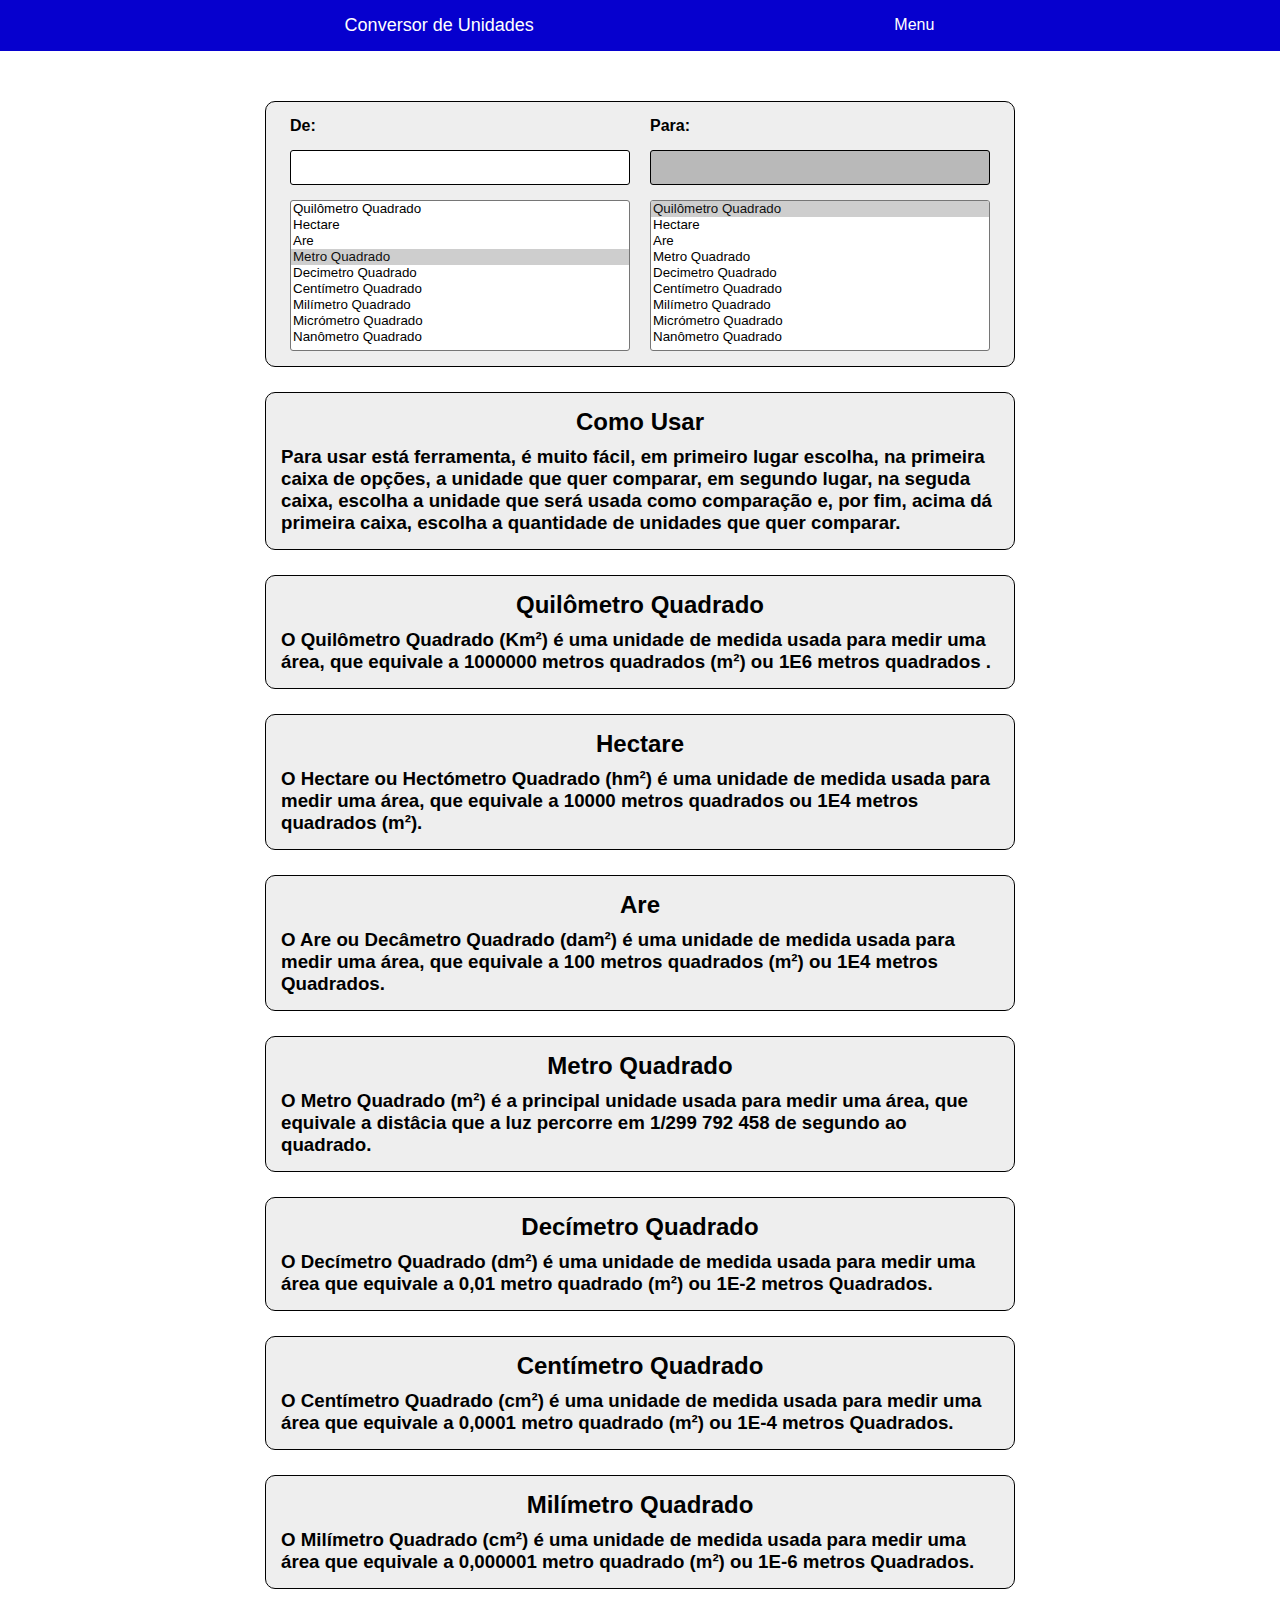
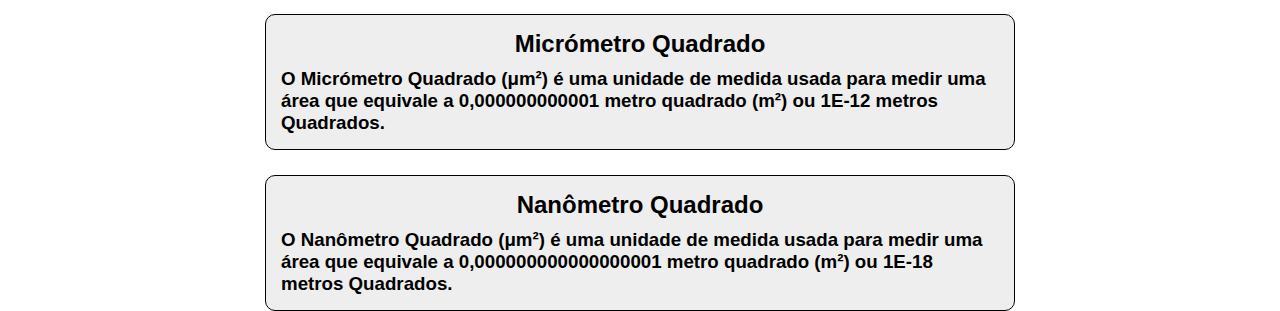
==== area.html @ be5b8246 "Add files via upload" ====
<!DOCTYPE html>
<html lang="pt-br">
    <head>
        <meta charset="UTF-8">
        <meta http-equiv="X-UA-Compatible" content="IE=edge">
        <meta name="viewport" content="width=device-width, initial-scale=1.0">
        <link rel="stylesheet" href="./style3.css">
        <title>Conversor de Medidas - Área</title>
    </head>
    <body>
        <header>
            <nav class="navbar">
                <a href="index.html" id="dominio-principal">Conversor de Unidades</a>
                <div class="dropdown">
                    <div class="ajeita-navbar">
                        <button onclick="dropdown()" class="dropbtn">Menu</button>
                    </div>
                    <div id="myDropdown" class="dropdown-content">
                        <div class="ajeita-navbar">
                            <a href="index.html">Distância</a>
                            <a href="peso.html">Peso</a>
                            <a href="area.html">Área</a>
                            <a href="">Volume (em construção)</a>
                            <a href="">Temperatura (em construção)</a>
                            <a href="">Tempo (em construção)</a>
                            <a href="">Dados (em construção)</a>
                        </div>
                    </div>
                </div>
            </nav>
        </header>
        <div class="container-secundario">
            <div class="div-para-alinhar">
                <div class="div-para-alinhar-item">
                    <h1>De:</h1>
                    <input id="input-um">
                    <select id="select-medida-para-comparar" size="20">
                        <option value="1000000000000000000000000">Quilômetro Quadrado</option>
                        <option value="10000000000000000000000">Hectare</option>
                        <option value="100000000000000000000">Are</option>
                        <option selected value="1000000000000000000">Metro Quadrado</option>
                        <option value="10000000000000000">Decimetro Quadrado</option>
                        <option value="100000000000000">Centímetro Quadrado</option>
                        <option value="1000000000000">Milímetro Quadrado</option>
                        <option value="1000000">Micrómetro Quadrado</option>
                        <option value="1">Nanômetro Quadrado</option>
                    </select>
                </div>
                <div class="div-para-alinhar-item">
                    <h1>Para:</h1>
                    <input id="input-dois">
                    <select id="select-medida-para-comparacao" size="20">
                        <option selected value="1000000000000000000000000">Quilômetro Quadrado</option>
                        <option value="10000000000000000000000">Hectare</option>
                        <option value="100000000000000000000">Are</option>
                        <option value="1000000000000000000">Metro Quadrado</option>
                        <option value="10000000000000000">Decimetro Quadrado</option>
                        <option value="100000000000000">Centímetro Quadrado</option>
                        <option value="1000000000000">Milímetro Quadrado</option>
                        <option value="1000000">Micrómetro Quadrado</option>
                        <option value="1">Nanômetro Quadrado</option>
                    </select>
                </div>
            </div>
            <div id="div-para-result">
            </div>     
        </div>

        <div class="container-secundario-info">
            <div class="div-para-centralizar">
                <h2>Como Usar</h2>
            </div>
            <h3>
                Para usar está ferramenta, é muito fácil, em primeiro lugar escolha, na primeira caixa de opções,
                a unidade que quer comparar, em segundo lugar, na seguda caixa, escolha a  unidade que será usada 
                como comparação e, por fim, acima dá primeira caixa, escolha a quantidade de unidades que quer comparar.
            </h3>
        </div>

        <div class="container-secundario-info">
            <div class="div-para-centralizar">
                <h2>Quilômetro Quadrado</h2>
            </div>
            <h3>
                O Quilômetro Quadrado (Km²) é uma unidade de medida usada para medir uma área, que equivale a 1000000 metros quadrados (m²) 
                ou 1E6 metros quadrados .
            </h3>
        </div>

        <div class="container-secundario-info">
            <div class="div-para-centralizar">
                <h2>Hectare</h2>
            </div>
            <h3>
                O Hectare ou Hectómetro Quadrado (hm²) é uma unidade de medida usada para medir uma área, que equivale a 10000 metros quadrados 
                ou 1E4 metros quadrados (m²).
            </h3>
        </div> 

        <div class="container-secundario-info">
            <div class="div-para-centralizar">
                <h2>Are</h2>
            </div>
            <h3>
                O Are ou Decâmetro Quadrado (dam²) é uma unidade de medida usada para medir uma área, que equivale a 100 metros quadrados (m²)
                ou 1E4 metros Quadrados.
            </h3>
        </div> 

        <div class="container-secundario-info">
            <div class="div-para-centralizar">
                <h2>Metro Quadrado</h2>
            </div>
            <h3>
                O Metro Quadrado (m²) é a principal unidade usada para medir uma área, que equivale a distâcia que a luz percorre
                 em 1/299 792 458 de segundo ao quadrado.
            </h3>
        </div> 

        <div class="container-secundario-info">
            <div class="div-para-centralizar">
                <h2>Decímetro Quadrado</h2>
            </div>
            <h3>
                O Decímetro Quadrado (dm²) é uma unidade de medida usada para medir uma área que equivale a 0,01 metro quadrado (m²) ou
                1E-2 metros Quadrados.
            </h3>
        </div>
        
        <div class="container-secundario-info">
            <div class="div-para-centralizar">
                <h2>Centímetro Quadrado</h2>
            </div>
            <h3>
                O Centímetro Quadrado (cm²) é uma unidade de medida usada para medir uma área que equivale a 0,0001 metro quadrado (m²) ou
                1E-4 metros Quadrados.
            </h3>
        </div> 

        <div class="container-secundario-info">
            <div class="div-para-centralizar">
                <h2>Milímetro Quadrado</h2>
            </div>
            <h3>
                O Milímetro Quadrado (cm²) é uma unidade de medida usada para medir uma área que equivale a 0,000001 metro quadrado (m²) ou
                1E-6 metros Quadrados.
            </h3>
        </div> 

        <div class="container-secundario-info">
            <div class="div-para-centralizar">
                <h2>Micrómetro Quadrado</h2>
            </div>
            <h3>
                O Micrómetro Quadrado (μm²) é uma unidade de medida usada para medir uma área que equivale a  0,000000000001 metro quadrado (m²) ou
                1E-12 metros Quadrados.
            </h3>
        </div> 
        
        <div class="container-secundario-info">
            <div class="div-para-centralizar">
                <h2>Nanômetro Quadrado</h2>
            </div>
            <h3>
                O Nanômetro Quadrado (μm²) é uma unidade de medida usada para medir uma área que equivale a 0,000000000000000001  metro quadrado (m²) ou
                1E-18 metros Quadrados.
            </h3>
        </div>

        <script src="./dropdown.js"></script>
        <script src="./script3.js"></script>
    </body>
</html>
---- style3.css ----
* {
    box-sizing: border-box;
    margin: 0px;
    padding: 0px;
}

body {
    font-family: arial;
    margin: 0;
    color:black;
}

/*navbar*/

.navbar {
    background: rgb(6, 0, 206);
    max-height: 55px;
    margin-bottom: 10px;
    position: sticky;
    font-size: 20x;
    z-index: 999;
    top: 0px;
    width: 100%;
    display: flex; 
    justify-content: space-evenly;
}

.navbar ul { 
    list-style: none;
    padding: 0;
}

.navbar ul li {
    display: inline;
}

.navbar ul li a {
    display: inline;
    color: white;
    text-decoration: none;
    padding: 15px;
    display: inline-block;
    
}

#dominio-principal {
    font-size: 18px;
    display: inline;
    color: white;
    text-decoration: none;
    padding: 15px;
    display: inline-block;
    margin-right:0 auto;
}

/* Ajeita navbar */

.ajeita-navbar {
    
    width:100%;
    margin:0 auto;
    display:block
}


/*Dropdown*/


.dropbtn {
    background-color: rgb(6, 0, 206);
    padding: 16px;
    font-size: 16px;
    border: none;
    cursor: pointer;
    z-index: 999;
    color: white;
}
  
.dropbtn:hover, .dropbtn:focus {
    background-color: rgb(6, 0, 206);
    z-index: 999;
}
  
.dropdown {
    position: relative;
    display: inline-block;
    z-index: 999;
}
  
.dropdown-content {
    display: none;
    position: absolute;
    background-color: rgb(238, 238, 238);
    min-width: 160px;
    box-shadow: 0px 8px 16px 0px rgba(0,0,0,0.2);
    z-index: 999;
    right: 12px;
}
  
.dropdown-content a {
    padding: 12px 16px;
    text-decoration: none;
    display: block; 
    z-index: 999;
    color: black;
}
  

.dropdown-content a:hover {background-color: #ddd;z-index: 999;}
  
  
.show {
    display:block;z-index: 999;
}

/* Container secundario */

.container-secundario {
    background-color: rgb(238, 238, 238);
    max-width: 750px;
    width: 100%;
    height: 100%;
    margin: auto;
    padding: 15px;
    margin-top: 50px;
    border: solid 1.5px black;
    border-radius: 10px;
}

.container-secundario h3 {
    font-size: 12px;
    margin-right: 10px;
}

.container-secundario select {
    margin-top: 15px;
    height: 30px;
    width: 340px;
    border-radius: 3px;
}

#h3-unidade-comparar {
    margin-top: 5px;
}

#h3-quantidade-medida {
    margin-top: 15px;
}

.container-secundario input {
    height: 30px;
    width: 100px;
}

/* Div para alinhar */


.div-para-alinhar {
    display:flex;
    flex-wrap: wrap;
    gap: 50px 20px;
    justify-content: center;
}

.div-para-alinhar h1 {
    margin-right: 50%;
    font-size: 16px;
    margin-bottom: 15px;
}

.div-para-alinhar-item {
    display: flex;
    flex-direction: column;
}

/* Inputs */

#input-um {
    width: 340px;
    height: 35px;
    border-radius: 3px;
    border-style: none;
    border: solid 1px black;
    font-size: 20px;
}

#input-dois {
    font-size: 20px;
    width: 340px;
    height: 35px;
    resize: none;
    background-color: rgb(185, 185, 185);
    border-style: none;
    border: solid 1px black;
    border-radius: 3px;
}

/* Select medida comparar */

#select-medida-para-comparar {
    height: 151px;
}
#select-medida-para-comparar option {
    display: block;
    white-space: nowrap;
    min-height: 1.2em;
    padding: 0px 2px 1px;
}

#select-medida-para-comparar option:target {
    background-color: rgb(206, 206, 206);
}

/* Select medida comparação */

#select-medida-para-comparacao {
    height: 151px;
}

#select-medida-para-comparacao option {
    display: block;
    white-space: nowrap;
    min-height: 1.2em;
    padding: 0px 2px 1px;
}

#select-medida-para-comparacao option:target {
    background-color: rgb(206, 206, 206);
}

/* Container secundario info */

.container-secundario-info {
    max-width: 750px;
    width: 100%;
    height: 100%;
    background-color: rgb(238, 238, 238);
    border: solid 1.5px black;
    margin: auto;
    padding: 15px;
    margin-top: 25px;
    border-radius: 10px;
}

/* Div para centralizar */

.div-para-centralizar {
    text-align: center;
   
}

.div-para-centralizar h2 {
    margin-bottom: 10px;
}
/* Result */

#div-para-result {
    text-align: center;
    margin: 0 auto;
}

.result {
    font-size: 12px;
    margin-top: 8%;

}

#result-error {
    color: red;
}

/* Responsividade */

@media(max-width:1200px){
    .container-secundario {
        max-width: 500px;
        width: 80%;
    }

    .container-secundario-info {
        max-width: 500px;
        width: 80%;
    }

    .div-para-alinhar {
        flex-wrap: wrap;
    }

    #input-um {
        width: 400px;
    }
    
    #input-dois {
        width: 400px;
    }

    #select-medida-para-comparacao {
        width: 400px;
        height: 40px;
        
    }

    #select-medida-para-comparar {
        width: 400px;
        height: 40px;
    }
}

@media(max-width:550px){

    #input-um {
        width: 240px;
    }
    
    #input-dois {
        width: 240px;
    }

    #select-medida-para-comparacao {
        width: 240px;
    }

    #select-medida-para-comparar {
        width: 240px;
    }
}
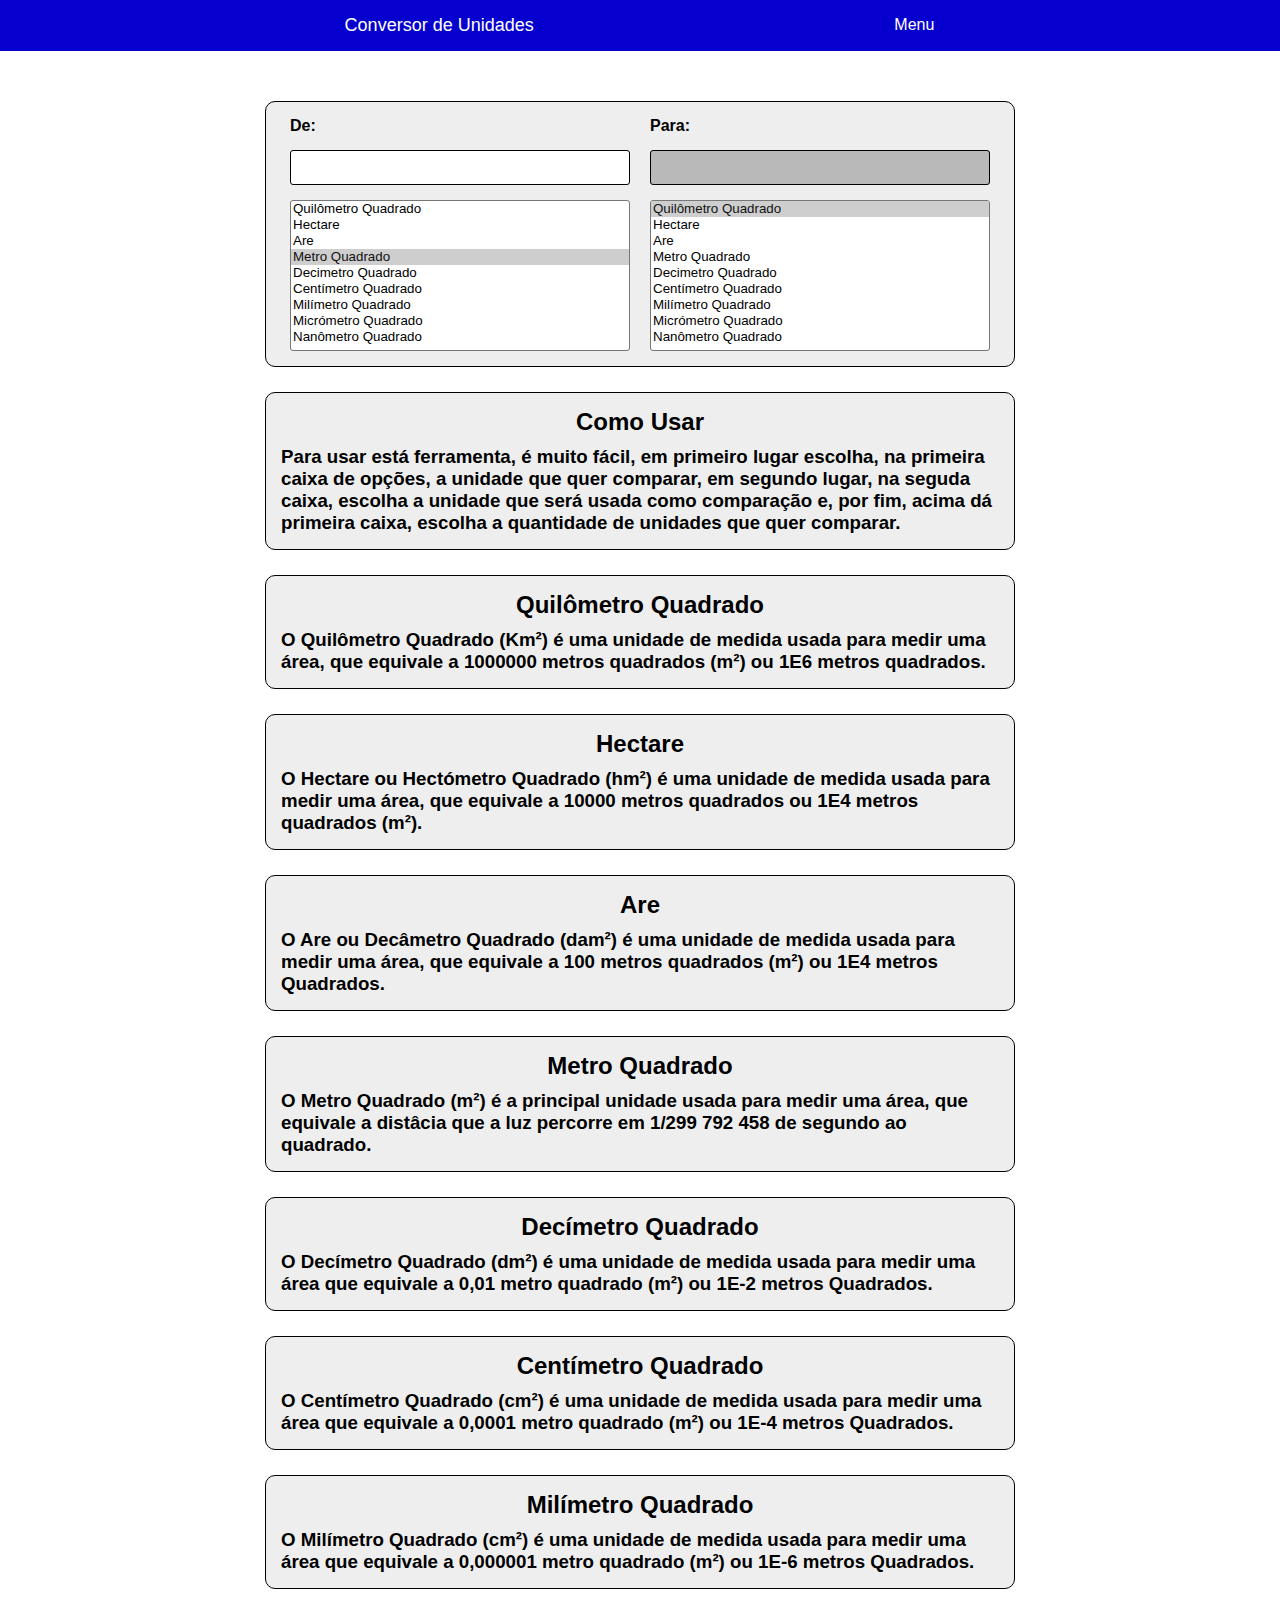
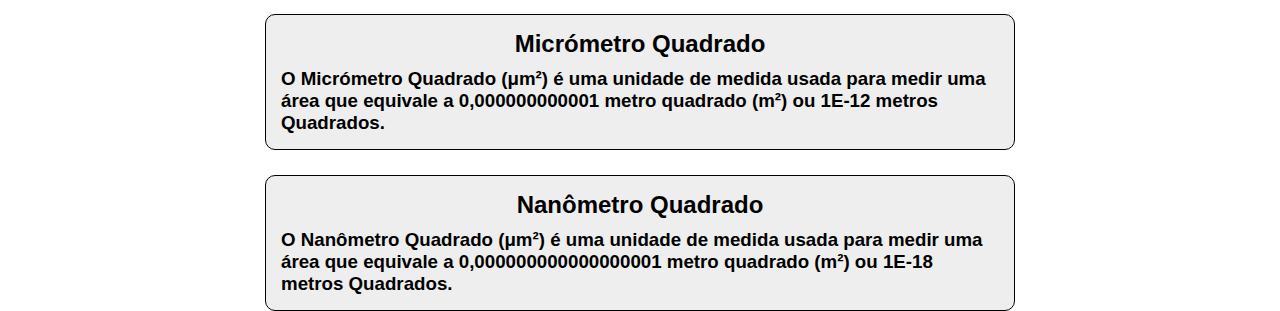
==== commit f12f3447: "Update area.html" ====
--- a/area.html
+++ b/area.html
@@ -20,7 +20,7 @@
                             <a href="index.html">Distância</a>
                             <a href="peso.html">Peso</a>
                             <a href="area.html">Área</a>
-                            <a href="">Volume (em construção)</a>
+                            <a href="volume.html">Volume</a>
                             <a href="">Temperatura (em construção)</a>
                             <a href="">Tempo (em construção)</a>
                             <a href="">Dados (em construção)</a>
@@ -83,7 +83,7 @@
             </div>
             <h3>
                 O Quilômetro Quadrado (Km²) é uma unidade de medida usada para medir uma área, que equivale a 1000000 metros quadrados (m²) 
-                ou 1E6 metros quadrados .
+                ou 1E6 metros quadrados.
             </h3>
         </div>
 
@@ -170,4 +170,4 @@
         <script src="./dropdown.js"></script>
         <script src="./script3.js"></script>
     </body>
-</html>+</html>
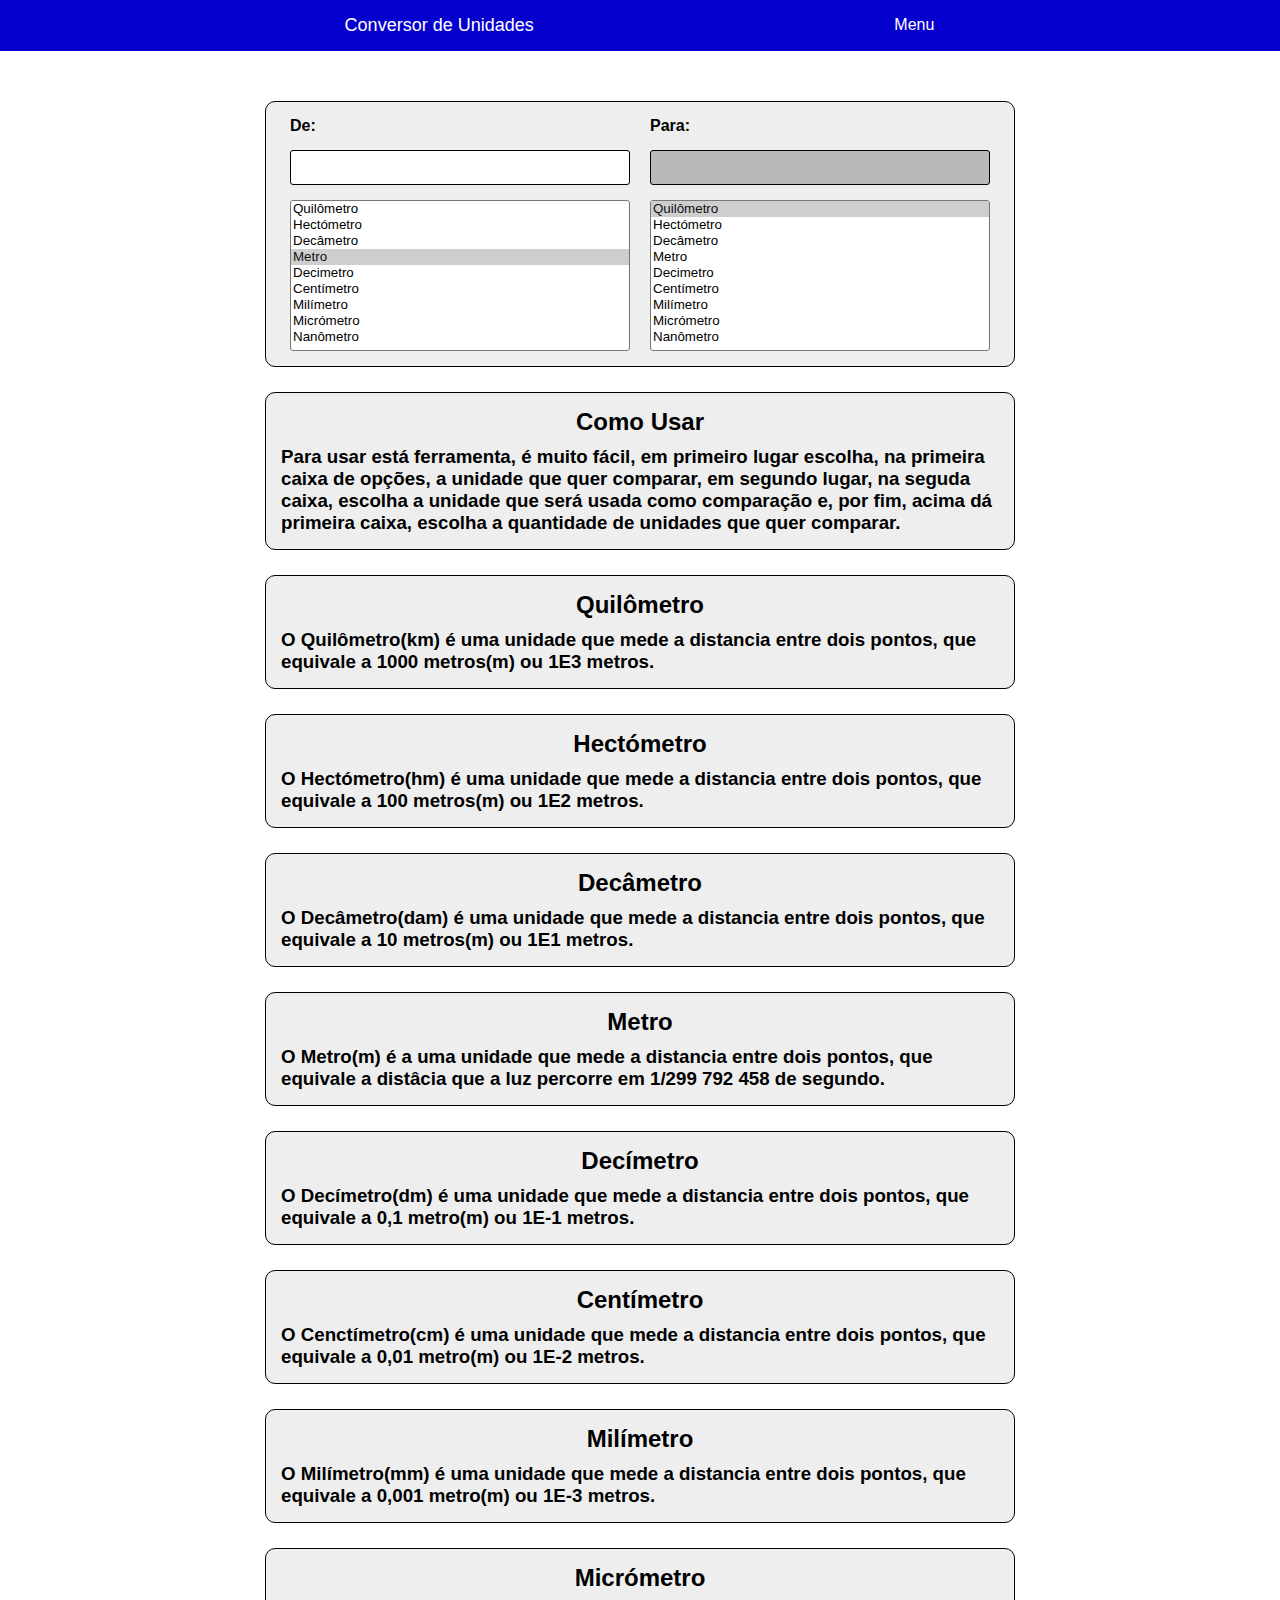
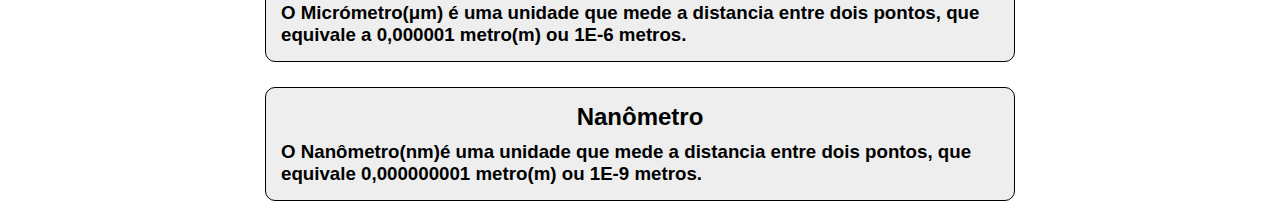
==== commit 50baf898: "Update area.html" ====
--- a/area.html
+++ b/area.html
@@ -4,8 +4,8 @@
         <meta charset="UTF-8">
         <meta http-equiv="X-UA-Compatible" content="IE=edge">
         <meta name="viewport" content="width=device-width, initial-scale=1.0">
-        <link rel="stylesheet" href="./style3.css">
-        <title>Conversor de Medidas - Área</title>
+        <link rel="stylesheet" href="./style.css">
+        <title>Conversor de Medidas - Distâcia</title>
     </head>
     <body>
         <header>
@@ -21,153 +21,152 @@
                             <a href="peso.html">Peso</a>
                             <a href="area.html">Área</a>
                             <a href="volume.html">Volume</a>
-                            <a href="">Temperatura (em construção)</a>
-                            <a href="">Tempo (em construção)</a>
-                            <a href="">Dados (em construção)</a>
+                            <a href="temperatura.html">Temperatura</a>
                         </div>
                     </div>
                 </div>
             </nav>
         </header>
-        <div class="container-secundario">
-            <div class="div-para-alinhar">
-                <div class="div-para-alinhar-item">
-                    <h1>De:</h1>
-                    <input id="input-um">
-                    <select id="select-medida-para-comparar" size="20">
-                        <option value="1000000000000000000000000">Quilômetro Quadrado</option>
-                        <option value="10000000000000000000000">Hectare</option>
-                        <option value="100000000000000000000">Are</option>
-                        <option selected value="1000000000000000000">Metro Quadrado</option>
-                        <option value="10000000000000000">Decimetro Quadrado</option>
-                        <option value="100000000000000">Centímetro Quadrado</option>
-                        <option value="1000000000000">Milímetro Quadrado</option>
-                        <option value="1000000">Micrómetro Quadrado</option>
-                        <option value="1">Nanômetro Quadrado</option>
-                    </select>
+        <div> 
+            <div class="container-secundario" id="primeiro-container-secundario">
+                <div class="div-para-alinhar">
+                    <div class="div-para-alinhar-item">
+                        <h1>De:</h1>
+                        <input id="input-um">
+                        <select id="select-medida-para-comparar" size="5">
+                            <option value="1000000000000" >Quilômetro</option>
+                            <option value="100000000000">Hectómetro</option>
+                            <option value="10000000000">Decâmetro</option>
+                            <option value="1000000000" selected>Metro</option>
+                            <option value="100000000">Decimetro</option>
+                            <option value="10000000">Centímetro</option>
+                            <option value="1000000">Milímetro</option>
+                            <option value="1000">Micrómetro</option>
+                            <option value="1">Nanômetro</option>
+                        </select>
+                    </div>
+                    <div class="div-para-alinhar-item">
+                        <h1>Para:</h1>
+                        <input readonly type='text'id="input-dois"></input>
+                        <select id="select-medida-para-comparacao" size="5">
+                            <option value="1000000000000" selected>Quilômetro</option>
+                            <option value="100000000000">Hectómetro</option>
+                            <option value="10000000000">Decâmetro</option>
+                            <option value="1000000000">Metro</option>
+                            <option value="100000000">Decimetro</option>
+                            <option value="10000000">Centímetro</option>
+                            <option value="1000000">Milímetro</option>
+                            <option value="1000">Micrómetro</option>
+                            <option value="1">Nanômetro</option>
+                        </select>
+                    </div>
                 </div>
-                <div class="div-para-alinhar-item">
-                    <h1>Para:</h1>
-                    <input id="input-dois">
-                    <select id="select-medida-para-comparacao" size="20">
-                        <option selected value="1000000000000000000000000">Quilômetro Quadrado</option>
-                        <option value="10000000000000000000000">Hectare</option>
-                        <option value="100000000000000000000">Are</option>
-                        <option value="1000000000000000000">Metro Quadrado</option>
-                        <option value="10000000000000000">Decimetro Quadrado</option>
-                        <option value="100000000000000">Centímetro Quadrado</option>
-                        <option value="1000000000000">Milímetro Quadrado</option>
-                        <option value="1000000">Micrómetro Quadrado</option>
-                        <option value="1">Nanômetro Quadrado</option>
-                    </select>
+                <div id="div-para-result">
+                </div>            
+            </div>
+            <div class="container-secundario-info">
+                <div class="div-para-centralizar">
+                    <h2>Como Usar</h2>
                 </div>
+                <h3>
+                    Para usar está ferramenta, é muito fácil, em primeiro lugar escolha, na primeira caixa de opções,
+                    a unidade que quer comparar, em segundo lugar, na seguda caixa, escolha a  unidade que será usada 
+                    como comparação e, por fim, acima dá primeira caixa, escolha a quantidade de unidades que quer comparar.
+                </h3>
+            </div>  
+
+            <div class="container-secundario-info" id="km">
+                <div class="div-para-centralizar">
+                    <h2>Quilômetro</h2>
+                </div>
+                <h3>
+                    O Quilômetro(km) é uma unidade que mede a distancia entre dois 
+                    pontos, que equivale a 1000 metros(m) ou 1E3 metros.
+                </h3>
             </div>
-            <div id="div-para-result">
-            </div>     
+
+            <div class="container-secundario-info" id="hm">
+                <div class="div-para-centralizar">
+                    <h2>Hectómetro</h2>
+                </div>
+                <h3>
+                    O Hectómetro(hm) é uma unidade que mede a distancia entre dois pontos,
+                    que equivale a 100 metros(m) ou 1E2 metros.
+                </h3>
+            </div>
+
+            <div class="container-secundario-info" id="dam">
+                <div class="div-para-centralizar">
+                    <h2>Decâmetro</h2>
+                </div>
+                <h3>
+                    O Decâmetro(dam) é uma unidade que mede a distancia entre dois pontos,
+                    que equivale a 10 metros(m) ou 1E1 metros.
+                </h3>
+            </div>
+
+            <div class="container-secundario-info" id="m">
+                <div class="div-para-centralizar">
+                    <h2>Metro</h2>
+                </div>
+                <h3>
+                    O Metro(m) é a uma unidade que mede a distancia entre dois pontos,
+                    que equivale a distâcia que a luz percorre em 1/299 792 458 de segundo.
+                </h3>
+            </div>
+
+            <div class="container-secundario-info" id="dm">
+                <div class="div-para-centralizar">
+                    <h2>Decímetro</h2>
+                </div>
+                <h3>
+                    O Decímetro(dm) é uma unidade que mede a distancia entre dois pontos,
+                    que equivale a 0,1 metro(m) ou 1E-1 metros.
+                </h3>
+            </div>
+
+            <div class="container-secundario-info" id="cm">
+                <div class="div-para-centralizar">
+                    <h2>Centímetro</h2>
+                </div>
+                <h3>
+                    O Cenctímetro(cm) é uma unidade que mede a distancia entre dois pontos,
+                    que equivale a 0,01 metro(m) ou 1E-2 metros.
+                </h3>
+            </div>
+
+            <div class="container-secundario-info" id="mm">
+                <div class="div-para-centralizar">
+                    <h2>Milímetro</h2>
+                </div>
+                <h3>
+                    O Milímetro(mm) é uma unidade que mede a distancia entre dois pontos,
+                    que equivale a 0,001 metro(m) ou 1E-3 metros.
+                </h3>
+            </div>
+
+            <div class="container-secundario-info" id="μm">
+                <div class="div-para-centralizar">
+                    <h2>Micrómetro</h2>
+                </div>
+                <h3>
+                    O Micrómetro(μm) é uma unidade que mede a distancia entre dois pontos, que equivale 
+                    a 0,000001 metro(m) ou 1E-6 metros.
+                </h3>
+            </div>
+
+            <div class="container-secundario-info" id="nm">
+                <div class="div-para-centralizar">
+                    <h2>Nanômetro</h2>
+                </div>
+                <h3>
+                    O Nanômetro(nm)é uma unidade que mede a distancia entre dois pontos, que equivale 
+                    0,000000001 metro(m) ou 1E-9 metros.
+                </h3>
+            </div>
+            
         </div>
-
-        <div class="container-secundario-info">
-            <div class="div-para-centralizar">
-                <h2>Como Usar</h2>
-            </div>
-            <h3>
-                Para usar está ferramenta, é muito fácil, em primeiro lugar escolha, na primeira caixa de opções,
-                a unidade que quer comparar, em segundo lugar, na seguda caixa, escolha a  unidade que será usada 
-                como comparação e, por fim, acima dá primeira caixa, escolha a quantidade de unidades que quer comparar.
-            </h3>
-        </div>
-
-        <div class="container-secundario-info">
-            <div class="div-para-centralizar">
-                <h2>Quilômetro Quadrado</h2>
-            </div>
-            <h3>
-                O Quilômetro Quadrado (Km²) é uma unidade de medida usada para medir uma área, que equivale a 1000000 metros quadrados (m²) 
-                ou 1E6 metros quadrados.
-            </h3>
-        </div>
-
-        <div class="container-secundario-info">
-            <div class="div-para-centralizar">
-                <h2>Hectare</h2>
-            </div>
-            <h3>
-                O Hectare ou Hectómetro Quadrado (hm²) é uma unidade de medida usada para medir uma área, que equivale a 10000 metros quadrados 
-                ou 1E4 metros quadrados (m²).
-            </h3>
-        </div> 
-
-        <div class="container-secundario-info">
-            <div class="div-para-centralizar">
-                <h2>Are</h2>
-            </div>
-            <h3>
-                O Are ou Decâmetro Quadrado (dam²) é uma unidade de medida usada para medir uma área, que equivale a 100 metros quadrados (m²)
-                ou 1E4 metros Quadrados.
-            </h3>
-        </div> 
-
-        <div class="container-secundario-info">
-            <div class="div-para-centralizar">
-                <h2>Metro Quadrado</h2>
-            </div>
-            <h3>
-                O Metro Quadrado (m²) é a principal unidade usada para medir uma área, que equivale a distâcia que a luz percorre
-                 em 1/299 792 458 de segundo ao quadrado.
-            </h3>
-        </div> 
-
-        <div class="container-secundario-info">
-            <div class="div-para-centralizar">
-                <h2>Decímetro Quadrado</h2>
-            </div>
-            <h3>
-                O Decímetro Quadrado (dm²) é uma unidade de medida usada para medir uma área que equivale a 0,01 metro quadrado (m²) ou
-                1E-2 metros Quadrados.
-            </h3>
-        </div>
-        
-        <div class="container-secundario-info">
-            <div class="div-para-centralizar">
-                <h2>Centímetro Quadrado</h2>
-            </div>
-            <h3>
-                O Centímetro Quadrado (cm²) é uma unidade de medida usada para medir uma área que equivale a 0,0001 metro quadrado (m²) ou
-                1E-4 metros Quadrados.
-            </h3>
-        </div> 
-
-        <div class="container-secundario-info">
-            <div class="div-para-centralizar">
-                <h2>Milímetro Quadrado</h2>
-            </div>
-            <h3>
-                O Milímetro Quadrado (cm²) é uma unidade de medida usada para medir uma área que equivale a 0,000001 metro quadrado (m²) ou
-                1E-6 metros Quadrados.
-            </h3>
-        </div> 
-
-        <div class="container-secundario-info">
-            <div class="div-para-centralizar">
-                <h2>Micrómetro Quadrado</h2>
-            </div>
-            <h3>
-                O Micrómetro Quadrado (μm²) é uma unidade de medida usada para medir uma área que equivale a  0,000000000001 metro quadrado (m²) ou
-                1E-12 metros Quadrados.
-            </h3>
-        </div> 
-        
-        <div class="container-secundario-info">
-            <div class="div-para-centralizar">
-                <h2>Nanômetro Quadrado</h2>
-            </div>
-            <h3>
-                O Nanômetro Quadrado (μm²) é uma unidade de medida usada para medir uma área que equivale a 0,000000000000000001  metro quadrado (m²) ou
-                1E-18 metros Quadrados.
-            </h3>
-        </div>
-
+        <script src="./script.js"></script>
         <script src="./dropdown.js"></script>
-        <script src="./script3.js"></script>
     </body>
 </html>
--- a/style.css
+++ b/style.css
@@ -0,0 +1,337 @@
+* {
+    box-sizing: border-box;
+    margin: 0px;
+    padding: 0px;
+}
+
+body {
+    font-family: arial;
+    margin: 0;
+    color:black;
+}
+
+/* element */
+
+.div-para-alinhar-item {
+    display: flex;
+    flex-direction: column;
+}
+/* Header */
+
+
+/*  Navbar */
+
+.navbar {
+    background: rgb(6, 0, 206);
+    max-height: 55px;
+    margin-bottom: 10px;
+    position: sticky;
+    font-size: 20x;
+    z-index: 999;
+    top: 0px;
+    width: 100%;
+    display: flex; 
+    justify-content: space-evenly;
+}
+
+
+.navbar ul { 
+    list-style: none;
+    padding: 0;
+}
+
+.navbar ul li {
+    display: inline;
+}
+
+.navbar ul li a {
+    display: inline;
+    color: white;
+    text-decoration: none;
+    padding: 15px;
+    display: inline-block;
+    
+}
+
+
+#dominio-principal {
+    font-size: 18px;
+    display: inline;
+    color: white;
+    text-decoration: none;
+    padding: 15px;
+    display: inline-block;
+    margin-right:0 auto;
+}
+
+#outros-dominios-1 {
+    float:left;
+    font-size: 15px;
+}
+
+#outros-dominios {
+    font-size: 15px;
+    padding-left: 1px;
+}
+
+.ajeita-navbar {
+    
+    width:100%;
+    margin:0 auto;
+    display:block
+}
+
+
+/*Dropdown*/
+
+
+.dropbtn {
+    background-color: rgb(6, 0, 206);
+    padding: 16px;
+    font-size: 16px;
+    border: none;
+    cursor: pointer;
+    z-index: 999;
+    color: white;
+}
+  
+.dropbtn:hover, .dropbtn:focus {
+    background-color: rgb(6, 0, 206);
+    z-index: 999;
+}
+  
+.dropdown {
+    position: relative;
+    display: inline-block;
+    z-index: 999;
+}
+  
+.dropdown-content {
+    display: none;
+    position: absolute;
+    background-color: rgb(238, 238, 238);
+    min-width: 160px;
+    box-shadow: 0px 8px 16px 0px rgba(0,0,0,0.2);
+    z-index: 999;
+    right: 12px;
+}
+  
+.dropdown-content a {
+    padding: 12px 16px;
+    text-decoration: none;
+    display: block; 
+    z-index: 999;
+    color: black;
+}
+  
+
+.dropdown-content a:hover {background-color: #ddd;z-index: 999;}
+  
+  
+.show {
+    display:block;z-index: 999;
+}
+
+/* Div para alinhar */
+
+.div-para-alinhar {
+    display:flex;
+    flex-wrap: wrap;
+    gap: 50px 20px;
+    justify-content: center;
+
+}
+
+.div-para-alinhar h1 {
+    margin-right: 50%;
+    font-size: 16px;
+    margin-bottom: 15px;
+}
+
+#input-um {
+    width: 340px;
+    height: 35px;
+    border-radius: 3px;
+    border-style: none;
+    border: solid 1px black;
+    font-size: 20px;
+}
+
+#input-dois {
+    font-size: 20px;
+    width: 340px;
+    height: 35px;
+    resize: none;
+    background-color: rgb(185, 185, 185);
+    border-style: none;
+    border: solid 1px black;
+    border-radius: 3px;
+}
+
+/* Container Secundário */
+
+.container-secundario {
+    background-color: rgb(238, 238, 238);
+    max-width: 750px;
+    width: 100%;
+    height: 100%;
+    margin: auto;
+    padding: 15px;
+    margin-top: 50px;
+    border: solid 1.5px black;
+    border-radius: 10px;
+}
+
+.container-secundario h3 {
+    font-size: 12px;
+    margin-right: 10px;
+}
+
+.container-secundario select {
+    margin-top: 15px;
+    height: 30px;
+    width: 340px;
+    border-radius: 3px;
+}
+
+#h3-unidade-comparar {
+    margin-top: 5px;
+}
+
+#h3-quantidade-medida {
+    margin-top: 15px;
+}
+
+.container-secundario input {
+    height: 30px;
+    width: 100px;
+}
+
+/* Select medida comparar*/
+
+#select-medida-para-comparar {
+    height: 151px;
+}
+#select-medida-para-comparar option {
+    display: block;
+    white-space: nowrap;
+    min-height: 1.2em;
+    padding: 0px 2px 1px;
+}
+
+#select-medida-para-comparar option:target {
+    background-color: rgb(206, 206, 206);
+}
+
+/* Select medida comparação*/
+
+#select-medida-para-comparacao {
+    height: 151px;
+}
+
+#select-medida-para-comparacao option {
+    display: block;
+    white-space: nowrap;
+    min-height: 1.2em;
+    padding: 0px 2px 1px;
+}
+
+#select-medida-para-comparacao option:target {
+    background-color: rgb(206, 206, 206);
+}
+/* Result */
+
+#div-para-result {
+    text-align: center;
+    margin: 0 auto;
+}
+
+.result {
+    font-size: 12px;
+    margin-top: 8%;
+
+}
+
+#result-error {
+    color: red;
+}
+
+/* Container secundário info */
+
+.container-secundario-info {
+    max-width: 750px;
+    width: 100%;
+    height: 100%;
+    background-color: rgb(238, 238, 238);
+    border: solid 1.5px black;
+    margin: auto;
+    padding: 15px;
+    margin-top: 25px;
+    border-radius: 10px;
+}
+
+/* Div para centralizar */
+
+.div-para-centralizar {
+    text-align: center;
+   
+}
+
+.div-para-centralizar h2 {
+    margin-bottom: 10px;
+}
+
+
+@media(max-width:1200px){
+    .container-secundario {
+        max-width: 500px;
+        width: 80%;
+    }
+
+    .container-secundario-info {
+        max-width: 500px;
+        width: 80%;
+    }
+
+    .div-para-alinhar {
+        flex-wrap: wrap;
+    }
+
+    #input-um {
+        width: 400px;
+    }
+    
+    #input-dois {
+        width: 400px;
+    }
+
+    #select-medida-para-comparacao {
+        width: 400px;
+        height: 40px;
+        
+    }
+
+    #select-medida-para-comparar {
+        width: 400px;
+        height: 40px;
+    }
+}
+
+@media(max-width:550px){
+
+    #input-um {
+        width: 240px;
+    }
+    
+    #input-dois {
+        width: 240px;
+    }
+
+    #select-medida-para-comparacao {
+        width: 240px;
+    }
+
+    #select-medida-para-comparar {
+        width: 240px;
+    }
+}
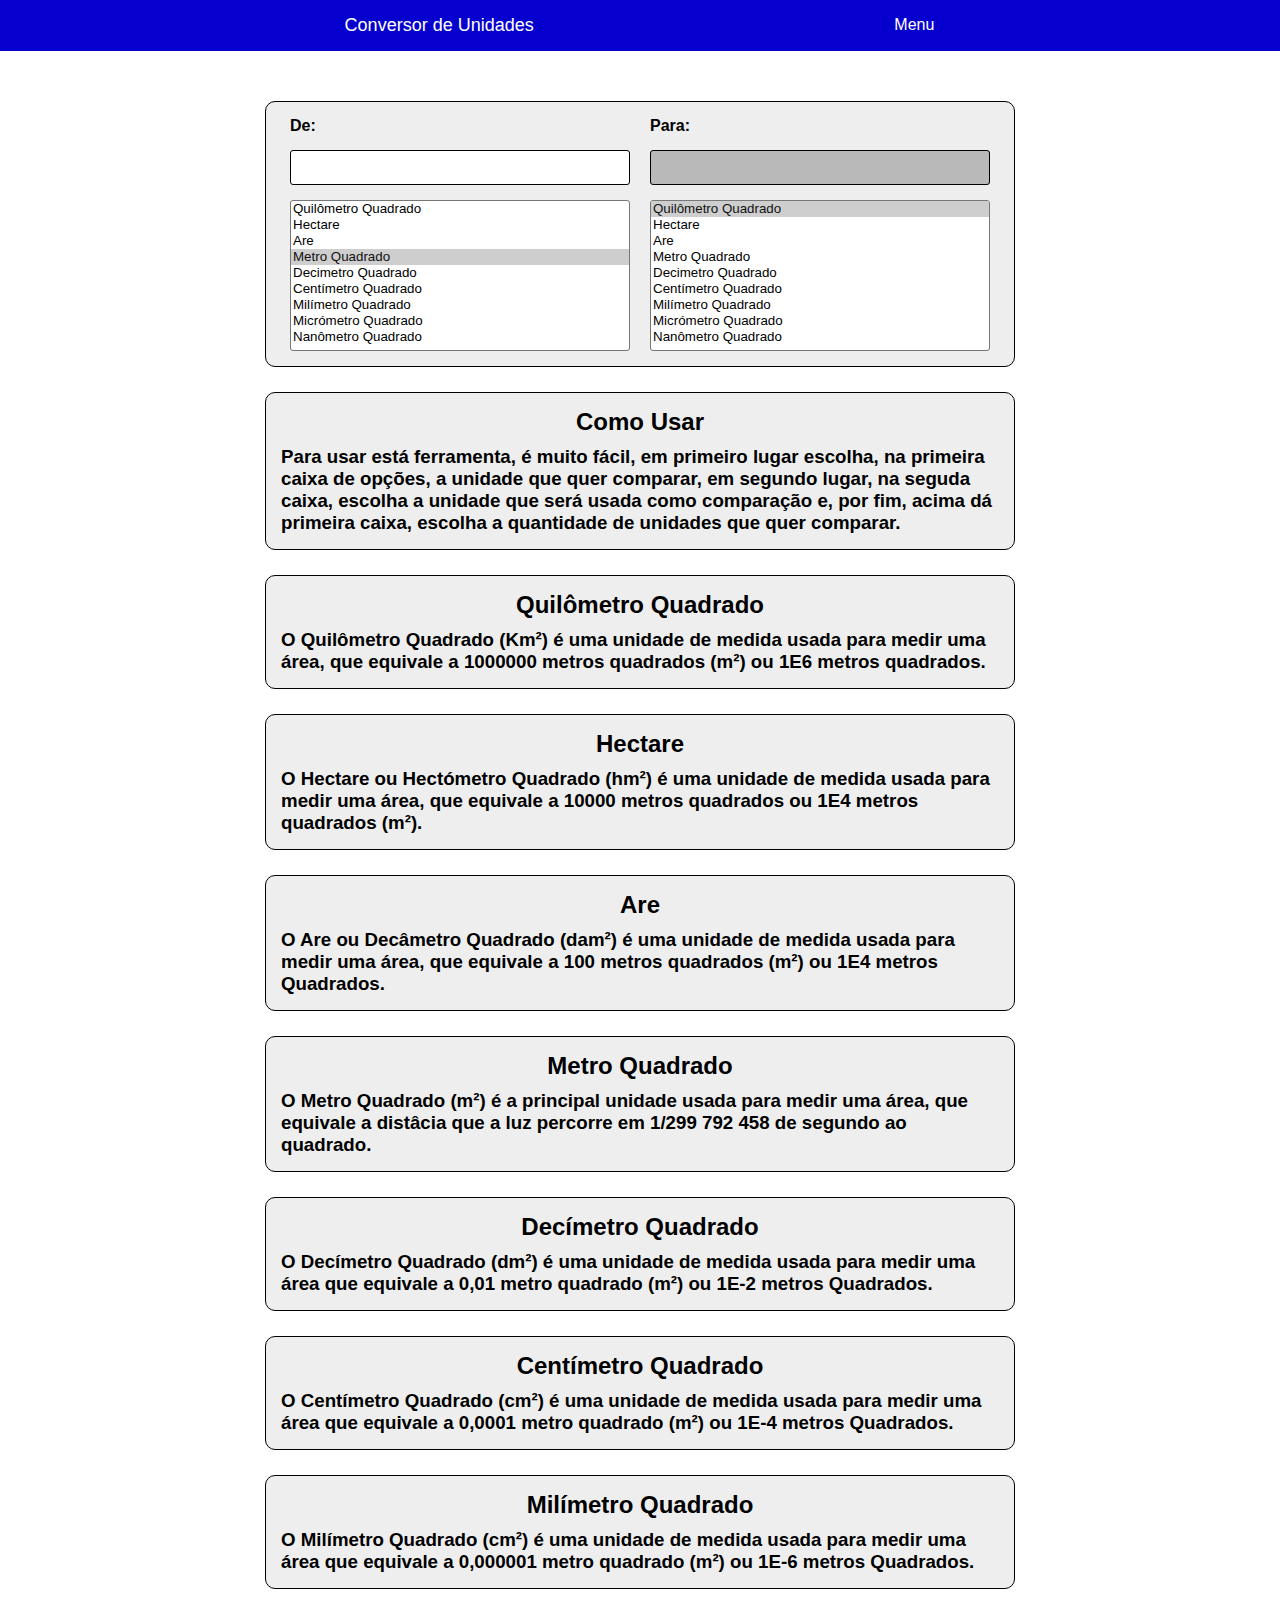
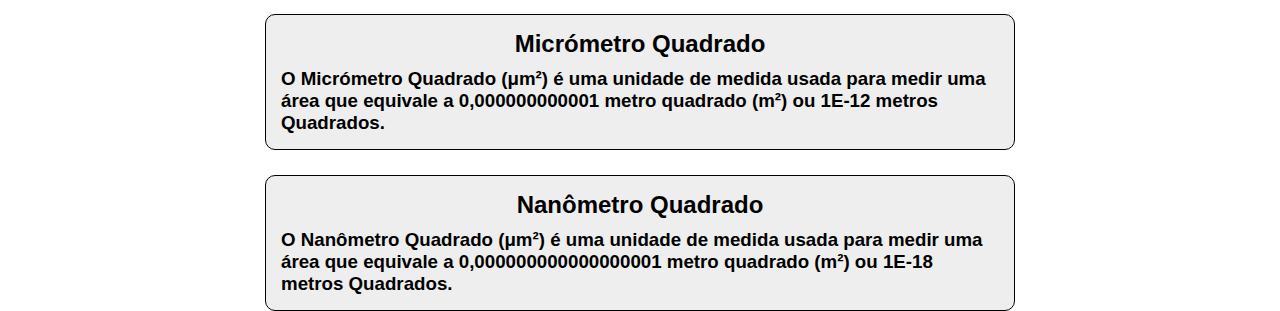
==== commit 7b6e7df8: "Update area.html" ====
--- a/area.html
+++ b/area.html
@@ -4,8 +4,8 @@
         <meta charset="UTF-8">
         <meta http-equiv="X-UA-Compatible" content="IE=edge">
         <meta name="viewport" content="width=device-width, initial-scale=1.0">
-        <link rel="stylesheet" href="./style.css">
-        <title>Conversor de Medidas - Distâcia</title>
+        <link rel="stylesheet" href="./style3.css">
+        <title>Conversor de Medidas - Área</title>
     </head>
     <body>
         <header>
@@ -27,146 +27,145 @@
                 </div>
             </nav>
         </header>
-        <div> 
-            <div class="container-secundario" id="primeiro-container-secundario">
-                <div class="div-para-alinhar">
-                    <div class="div-para-alinhar-item">
-                        <h1>De:</h1>
-                        <input id="input-um">
-                        <select id="select-medida-para-comparar" size="5">
-                            <option value="1000000000000" >Quilômetro</option>
-                            <option value="100000000000">Hectómetro</option>
-                            <option value="10000000000">Decâmetro</option>
-                            <option value="1000000000" selected>Metro</option>
-                            <option value="100000000">Decimetro</option>
-                            <option value="10000000">Centímetro</option>
-                            <option value="1000000">Milímetro</option>
-                            <option value="1000">Micrómetro</option>
-                            <option value="1">Nanômetro</option>
-                        </select>
-                    </div>
-                    <div class="div-para-alinhar-item">
-                        <h1>Para:</h1>
-                        <input readonly type='text'id="input-dois"></input>
-                        <select id="select-medida-para-comparacao" size="5">
-                            <option value="1000000000000" selected>Quilômetro</option>
-                            <option value="100000000000">Hectómetro</option>
-                            <option value="10000000000">Decâmetro</option>
-                            <option value="1000000000">Metro</option>
-                            <option value="100000000">Decimetro</option>
-                            <option value="10000000">Centímetro</option>
-                            <option value="1000000">Milímetro</option>
-                            <option value="1000">Micrómetro</option>
-                            <option value="1">Nanômetro</option>
-                        </select>
-                    </div>
+        <div class="container-secundario">
+            <div class="div-para-alinhar">
+                <div class="div-para-alinhar-item">
+                    <h1>De:</h1>
+                    <input id="input-um">
+                    <select id="select-medida-para-comparar" size="20">
+                        <option value="1000000000000000000000000">Quilômetro Quadrado</option>
+                        <option value="10000000000000000000000">Hectare</option>
+                        <option value="100000000000000000000">Are</option>
+                        <option selected value="1000000000000000000">Metro Quadrado</option>
+                        <option value="10000000000000000">Decimetro Quadrado</option>
+                        <option value="100000000000000">Centímetro Quadrado</option>
+                        <option value="1000000000000">Milímetro Quadrado</option>
+                        <option value="1000000">Micrómetro Quadrado</option>
+                        <option value="1">Nanômetro Quadrado</option>
+                    </select>
                 </div>
-                <div id="div-para-result">
-                </div>            
+                <div class="div-para-alinhar-item">
+                    <h1>Para:</h1>
+                    <input id="input-dois">
+                    <select id="select-medida-para-comparacao" size="20">
+                        <option selected value="1000000000000000000000000">Quilômetro Quadrado</option>
+                        <option value="10000000000000000000000">Hectare</option>
+                        <option value="100000000000000000000">Are</option>
+                        <option value="1000000000000000000">Metro Quadrado</option>
+                        <option value="10000000000000000">Decimetro Quadrado</option>
+                        <option value="100000000000000">Centímetro Quadrado</option>
+                        <option value="1000000000000">Milímetro Quadrado</option>
+                        <option value="1000000">Micrómetro Quadrado</option>
+                        <option value="1">Nanômetro Quadrado</option>
+                    </select>
+                </div>
             </div>
-            <div class="container-secundario-info">
-                <div class="div-para-centralizar">
-                    <h2>Como Usar</h2>
-                </div>
-                <h3>
-                    Para usar está ferramenta, é muito fácil, em primeiro lugar escolha, na primeira caixa de opções,
-                    a unidade que quer comparar, em segundo lugar, na seguda caixa, escolha a  unidade que será usada 
-                    como comparação e, por fim, acima dá primeira caixa, escolha a quantidade de unidades que quer comparar.
-                </h3>
-            </div>  
+            <div id="div-para-result">
+            </div>     
+        </div>
 
-            <div class="container-secundario-info" id="km">
-                <div class="div-para-centralizar">
-                    <h2>Quilômetro</h2>
-                </div>
-                <h3>
-                    O Quilômetro(km) é uma unidade que mede a distancia entre dois 
-                    pontos, que equivale a 1000 metros(m) ou 1E3 metros.
-                </h3>
+        <div class="container-secundario-info">
+            <div class="div-para-centralizar">
+                <h2>Como Usar</h2>
             </div>
+            <h3>
+                Para usar está ferramenta, é muito fácil, em primeiro lugar escolha, na primeira caixa de opções,
+                a unidade que quer comparar, em segundo lugar, na seguda caixa, escolha a  unidade que será usada 
+                como comparação e, por fim, acima dá primeira caixa, escolha a quantidade de unidades que quer comparar.
+            </h3>
+        </div>
 
-            <div class="container-secundario-info" id="hm">
-                <div class="div-para-centralizar">
-                    <h2>Hectómetro</h2>
-                </div>
-                <h3>
-                    O Hectómetro(hm) é uma unidade que mede a distancia entre dois pontos,
-                    que equivale a 100 metros(m) ou 1E2 metros.
-                </h3>
+        <div class="container-secundario-info">
+            <div class="div-para-centralizar">
+                <h2>Quilômetro Quadrado</h2>
             </div>
+            <h3>
+                O Quilômetro Quadrado (Km²) é uma unidade de medida usada para medir uma área, que equivale a 1000000 metros quadrados (m²) 
+                ou 1E6 metros quadrados.
+            </h3>
+        </div>
 
-            <div class="container-secundario-info" id="dam">
-                <div class="div-para-centralizar">
-                    <h2>Decâmetro</h2>
-                </div>
-                <h3>
-                    O Decâmetro(dam) é uma unidade que mede a distancia entre dois pontos,
-                    que equivale a 10 metros(m) ou 1E1 metros.
-                </h3>
+        <div class="container-secundario-info">
+            <div class="div-para-centralizar">
+                <h2>Hectare</h2>
             </div>
+            <h3>
+                O Hectare ou Hectómetro Quadrado (hm²) é uma unidade de medida usada para medir uma área, que equivale a 10000 metros quadrados 
+                ou 1E4 metros quadrados (m²).
+            </h3>
+        </div> 
 
-            <div class="container-secundario-info" id="m">
-                <div class="div-para-centralizar">
-                    <h2>Metro</h2>
-                </div>
-                <h3>
-                    O Metro(m) é a uma unidade que mede a distancia entre dois pontos,
-                    que equivale a distâcia que a luz percorre em 1/299 792 458 de segundo.
-                </h3>
+        <div class="container-secundario-info">
+            <div class="div-para-centralizar">
+                <h2>Are</h2>
             </div>
+            <h3>
+                O Are ou Decâmetro Quadrado (dam²) é uma unidade de medida usada para medir uma área, que equivale a 100 metros quadrados (m²)
+                ou 1E4 metros Quadrados.
+            </h3>
+        </div> 
 
-            <div class="container-secundario-info" id="dm">
-                <div class="div-para-centralizar">
-                    <h2>Decímetro</h2>
-                </div>
-                <h3>
-                    O Decímetro(dm) é uma unidade que mede a distancia entre dois pontos,
-                    que equivale a 0,1 metro(m) ou 1E-1 metros.
-                </h3>
+        <div class="container-secundario-info">
+            <div class="div-para-centralizar">
+                <h2>Metro Quadrado</h2>
             </div>
+            <h3>
+                O Metro Quadrado (m²) é a principal unidade usada para medir uma área, que equivale a distâcia que a luz percorre
+                 em 1/299 792 458 de segundo ao quadrado.
+            </h3>
+        </div> 
 
-            <div class="container-secundario-info" id="cm">
-                <div class="div-para-centralizar">
-                    <h2>Centímetro</h2>
-                </div>
-                <h3>
-                    O Cenctímetro(cm) é uma unidade que mede a distancia entre dois pontos,
-                    que equivale a 0,01 metro(m) ou 1E-2 metros.
-                </h3>
+        <div class="container-secundario-info">
+            <div class="div-para-centralizar">
+                <h2>Decímetro Quadrado</h2>
             </div>
+            <h3>
+                O Decímetro Quadrado (dm²) é uma unidade de medida usada para medir uma área que equivale a 0,01 metro quadrado (m²) ou
+                1E-2 metros Quadrados.
+            </h3>
+        </div>
+        
+        <div class="container-secundario-info">
+            <div class="div-para-centralizar">
+                <h2>Centímetro Quadrado</h2>
+            </div>
+            <h3>
+                O Centímetro Quadrado (cm²) é uma unidade de medida usada para medir uma área que equivale a 0,0001 metro quadrado (m²) ou
+                1E-4 metros Quadrados.
+            </h3>
+        </div> 
 
-            <div class="container-secundario-info" id="mm">
-                <div class="div-para-centralizar">
-                    <h2>Milímetro</h2>
-                </div>
-                <h3>
-                    O Milímetro(mm) é uma unidade que mede a distancia entre dois pontos,
-                    que equivale a 0,001 metro(m) ou 1E-3 metros.
-                </h3>
+        <div class="container-secundario-info">
+            <div class="div-para-centralizar">
+                <h2>Milímetro Quadrado</h2>
             </div>
+            <h3>
+                O Milímetro Quadrado (cm²) é uma unidade de medida usada para medir uma área que equivale a 0,000001 metro quadrado (m²) ou
+                1E-6 metros Quadrados.
+            </h3>
+        </div> 
 
-            <div class="container-secundario-info" id="μm">
-                <div class="div-para-centralizar">
-                    <h2>Micrómetro</h2>
-                </div>
-                <h3>
-                    O Micrómetro(μm) é uma unidade que mede a distancia entre dois pontos, que equivale 
-                    a 0,000001 metro(m) ou 1E-6 metros.
-                </h3>
+        <div class="container-secundario-info">
+            <div class="div-para-centralizar">
+                <h2>Micrómetro Quadrado</h2>
             </div>
+            <h3>
+                O Micrómetro Quadrado (μm²) é uma unidade de medida usada para medir uma área que equivale a  0,000000000001 metro quadrado (m²) ou
+                1E-12 metros Quadrados.
+            </h3>
+        </div> 
+        
+        <div class="container-secundario-info">
+            <div class="div-para-centralizar">
+                <h2>Nanômetro Quadrado</h2>
+            </div>
+            <h3>
+                O Nanômetro Quadrado (μm²) é uma unidade de medida usada para medir uma área que equivale a 0,000000000000000001  metro quadrado (m²) ou
+                1E-18 metros Quadrados.
+            </h3>
+        </div>
 
-            <div class="container-secundario-info" id="nm">
-                <div class="div-para-centralizar">
-                    <h2>Nanômetro</h2>
-                </div>
-                <h3>
-                    O Nanômetro(nm)é uma unidade que mede a distancia entre dois pontos, que equivale 
-                    0,000000001 metro(m) ou 1E-9 metros.
-                </h3>
-            </div>
-            
-        </div>
-        <script src="./script.js"></script>
         <script src="./dropdown.js"></script>
+        <script src="./script3.js"></script>
     </body>
 </html>
--- a/style3.css
+++ b/style3.css
@@ -0,0 +1,326 @@
+* {
+    box-sizing: border-box;
+    margin: 0px;
+    padding: 0px;
+}
+
+body {
+    font-family: arial;
+    margin: 0;
+    color:black;
+}
+
+/*navbar*/
+
+.navbar {
+    background: rgb(6, 0, 206);
+    max-height: 55px;
+    margin-bottom: 10px;
+    position: sticky;
+    font-size: 20x;
+    z-index: 999;
+    top: 0px;
+    width: 100%;
+    display: flex; 
+    justify-content: space-evenly;
+}
+
+.navbar ul { 
+    list-style: none;
+    padding: 0;
+}
+
+.navbar ul li {
+    display: inline;
+}
+
+.navbar ul li a {
+    display: inline;
+    color: white;
+    text-decoration: none;
+    padding: 15px;
+    display: inline-block;
+    
+}
+
+#dominio-principal {
+    font-size: 18px;
+    display: inline;
+    color: white;
+    text-decoration: none;
+    padding: 15px;
+    display: inline-block;
+    margin-right:0 auto;
+}
+
+/* Ajeita navbar */
+
+.ajeita-navbar {
+    
+    width:100%;
+    margin:0 auto;
+    display:block
+}
+
+
+/*Dropdown*/
+
+
+.dropbtn {
+    background-color: rgb(6, 0, 206);
+    padding: 16px;
+    font-size: 16px;
+    border: none;
+    cursor: pointer;
+    z-index: 999;
+    color: white;
+}
+  
+.dropbtn:hover, .dropbtn:focus {
+    background-color: rgb(6, 0, 206);
+    z-index: 999;
+}
+  
+.dropdown {
+    position: relative;
+    display: inline-block;
+    z-index: 999;
+}
+  
+.dropdown-content {
+    display: none;
+    position: absolute;
+    background-color: rgb(238, 238, 238);
+    min-width: 160px;
+    box-shadow: 0px 8px 16px 0px rgba(0,0,0,0.2);
+    z-index: 999;
+    right: 12px;
+}
+  
+.dropdown-content a {
+    padding: 12px 16px;
+    text-decoration: none;
+    display: block; 
+    z-index: 999;
+    color: black;
+}
+  
+
+.dropdown-content a:hover {background-color: #ddd;z-index: 999;}
+  
+  
+.show {
+    display:block;z-index: 999;
+}
+
+/* Container secundario */
+
+.container-secundario {
+    background-color: rgb(238, 238, 238);
+    max-width: 750px;
+    width: 100%;
+    height: 100%;
+    margin: auto;
+    padding: 15px;
+    margin-top: 50px;
+    border: solid 1.5px black;
+    border-radius: 10px;
+}
+
+.container-secundario h3 {
+    font-size: 12px;
+    margin-right: 10px;
+}
+
+.container-secundario select {
+    margin-top: 15px;
+    height: 30px;
+    width: 340px;
+    border-radius: 3px;
+}
+
+#h3-unidade-comparar {
+    margin-top: 5px;
+}
+
+#h3-quantidade-medida {
+    margin-top: 15px;
+}
+
+.container-secundario input {
+    height: 30px;
+    width: 100px;
+}
+
+/* Div para alinhar */
+
+
+.div-para-alinhar {
+    display:flex;
+    flex-wrap: wrap;
+    gap: 50px 20px;
+    justify-content: center;
+}
+
+.div-para-alinhar h1 {
+    margin-right: 50%;
+    font-size: 16px;
+    margin-bottom: 15px;
+}
+
+.div-para-alinhar-item {
+    display: flex;
+    flex-direction: column;
+}
+
+/* Inputs */
+
+#input-um {
+    width: 340px;
+    height: 35px;
+    border-radius: 3px;
+    border-style: none;
+    border: solid 1px black;
+    font-size: 20px;
+}
+
+#input-dois {
+    font-size: 20px;
+    width: 340px;
+    height: 35px;
+    resize: none;
+    background-color: rgb(185, 185, 185);
+    border-style: none;
+    border: solid 1px black;
+    border-radius: 3px;
+}
+
+/* Select medida comparar */
+
+#select-medida-para-comparar {
+    height: 151px;
+}
+#select-medida-para-comparar option {
+    display: block;
+    white-space: nowrap;
+    min-height: 1.2em;
+    padding: 0px 2px 1px;
+}
+
+#select-medida-para-comparar option:target {
+    background-color: rgb(206, 206, 206);
+}
+
+/* Select medida comparação */
+
+#select-medida-para-comparacao {
+    height: 151px;
+}
+
+#select-medida-para-comparacao option {
+    display: block;
+    white-space: nowrap;
+    min-height: 1.2em;
+    padding: 0px 2px 1px;
+}
+
+#select-medida-para-comparacao option:target {
+    background-color: rgb(206, 206, 206);
+}
+
+/* Container secundario info */
+
+.container-secundario-info {
+    max-width: 750px;
+    width: 100%;
+    height: 100%;
+    background-color: rgb(238, 238, 238);
+    border: solid 1.5px black;
+    margin: auto;
+    padding: 15px;
+    margin-top: 25px;
+    border-radius: 10px;
+}
+
+/* Div para centralizar */
+
+.div-para-centralizar {
+    text-align: center;
+   
+}
+
+.div-para-centralizar h2 {
+    margin-bottom: 10px;
+}
+/* Result */
+
+#div-para-result {
+    text-align: center;
+    margin: 0 auto;
+}
+
+.result {
+    font-size: 12px;
+    margin-top: 8%;
+
+}
+
+#result-error {
+    color: red;
+}
+
+/* Responsividade */
+
+@media(max-width:1200px){
+    .container-secundario {
+        max-width: 500px;
+        width: 80%;
+    }
+
+    .container-secundario-info {
+        max-width: 500px;
+        width: 80%;
+    }
+
+    .div-para-alinhar {
+        flex-wrap: wrap;
+    }
+
+    #input-um {
+        width: 400px;
+    }
+    
+    #input-dois {
+        width: 400px;
+    }
+
+    #select-medida-para-comparacao {
+        width: 400px;
+        height: 40px;
+        
+    }
+
+    #select-medida-para-comparar {
+        width: 400px;
+        height: 40px;
+    }
+}
+
+@media(max-width:550px){
+
+    #input-um {
+        width: 240px;
+    }
+    
+    #input-dois {
+        width: 240px;
+    }
+
+    #select-medida-para-comparacao {
+        width: 240px;
+    }
+
+    #select-medida-para-comparar {
+        width: 240px;
+    }
+}